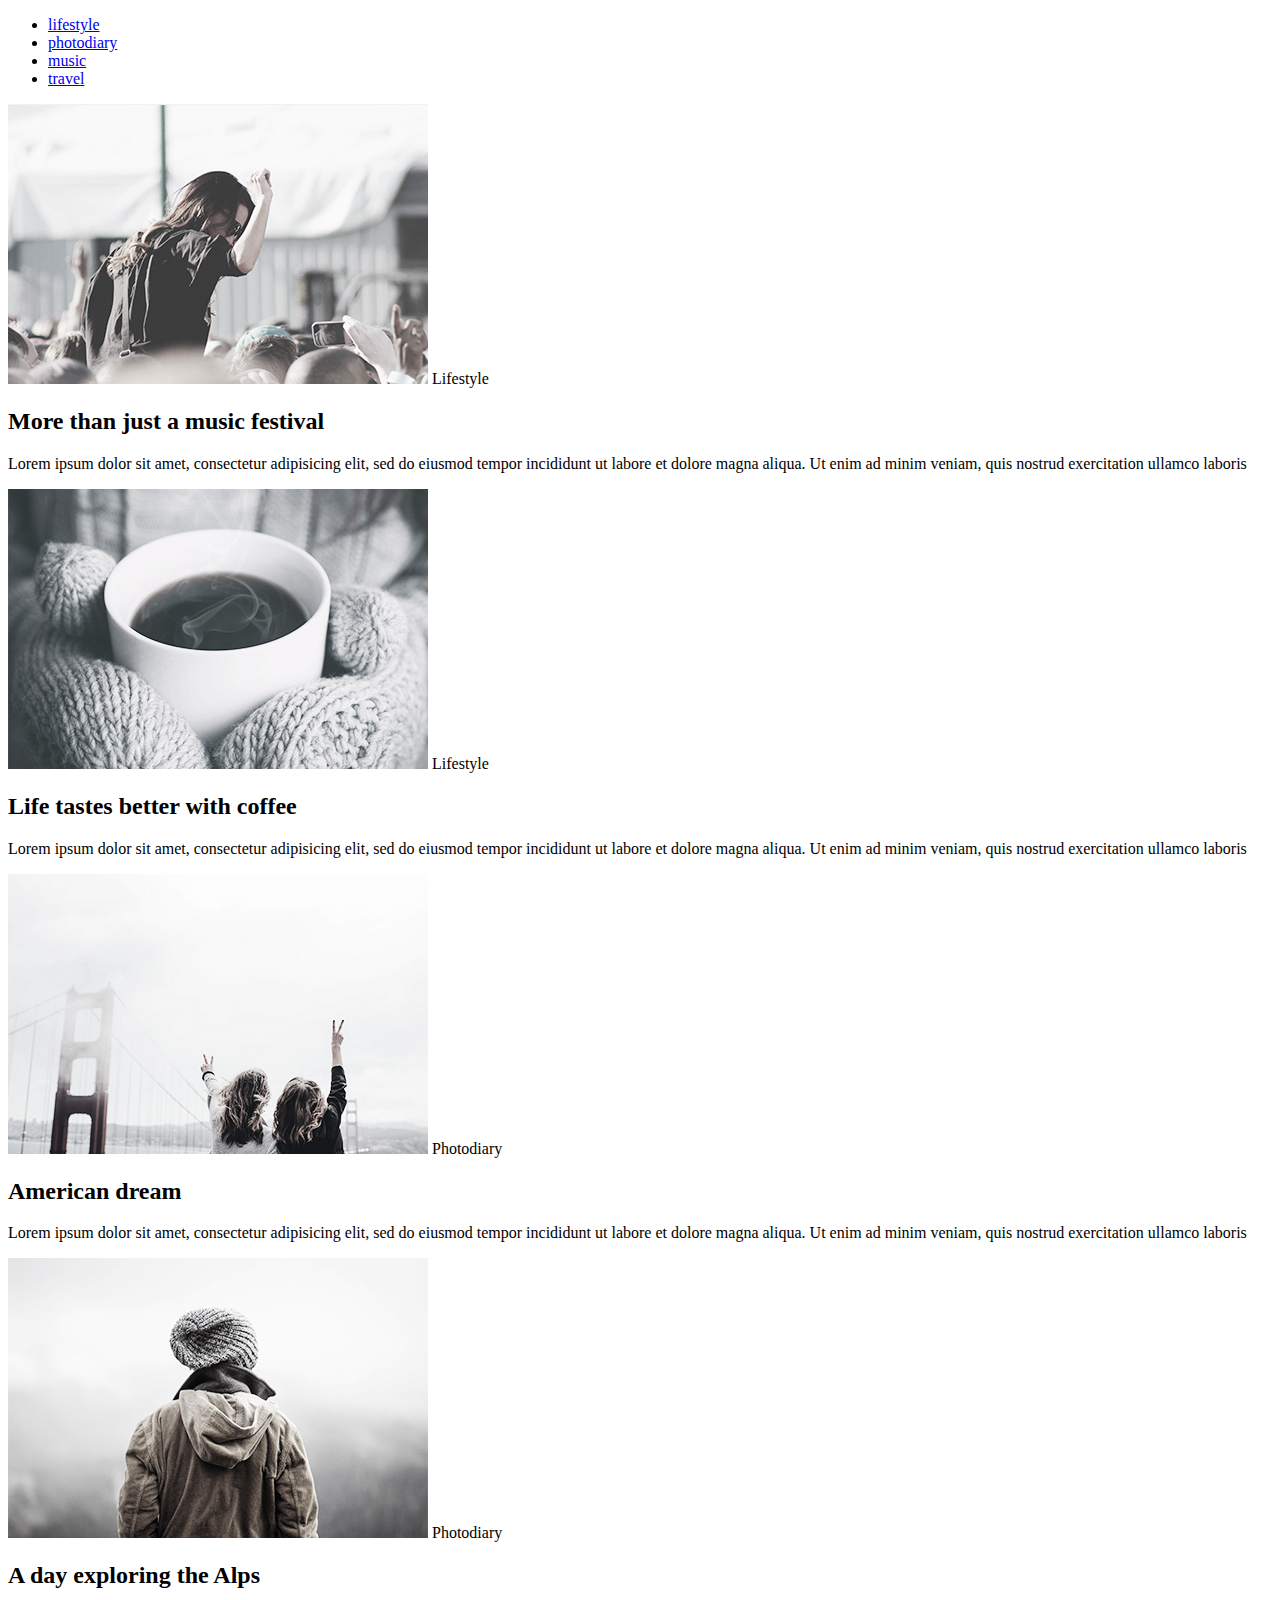
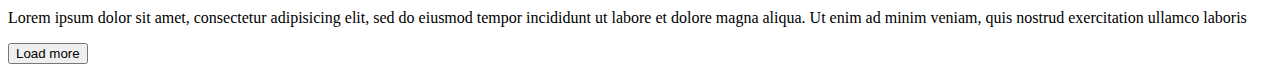
==== module-01/index.html @ 72f40b8f "init module 1" ====
<!DOCTYPE html>
<html lang="en">

<head>
  <meta charset="UTF-8">
  <meta name="viewport" content="width=device-width, initial-scale=1.0">
  <title>Homework-01</title>
</head>

<body>
  <header>
    <nav>
      <ul>
        <li>
          <a href="#">lifestyle</a>
        </li>
        <li>
          <a href="#">photodiary</a>
        </li>
        <li>
          <a href="#">music</a>
        </li>
        <li>
          <a href="#">travel</a>
        </li>
      </ul>
    </nav>
  </header>
  <main>
    <section>
      <article>
        <img src="img/festival.jpg" alt="Music festival" width="420" height="280">
        <span>Lifestyle</span>
        <h2>More than just a music festival</h2>
        <p>Lorem ipsum dolor sit amet, consectetur adipisicing elit, sed do eiusmod tempor incididunt ut labore et
          dolore magna aliqua. Ut enim ad minim veniam, quis nostrud exercitation ullamco laboris</p>
      </article>
      <article>
        <img src="img/coffee.jpg" alt="Coffee" width="420" height="280">
        <span>Lifestyle</span>
        <h2>Life tastes better with coffee</h2>
        <p>Lorem ipsum dolor sit amet, consectetur adipisicing elit, sed do eiusmod tempor incididunt ut labore et
          dolore magna aliqua. Ut enim ad minim veniam, quis nostrud exercitation ullamco laboris</p>
      </article>
      <article>
        <img src="img/dream.jpg" alt="American dream" width="420" height="280">
        <span>Photodiary</span>
        <h2>American dream</h2>
        <p>Lorem ipsum dolor sit amet, consectetur adipisicing elit, sed do eiusmod tempor incididunt ut labore et
          dolore magna aliqua. Ut enim ad minim veniam, quis nostrud exercitation ullamco laboris</p>
      </article>
      <article>
        <img src="img/exploring.jpg" alt="Exploring the Alps" width="420" height="280">
        <span>Photodiary</span>
        <h2>A day exploring the Alps</h2>
        <p>Lorem ipsum dolor sit amet, consectetur adipisicing elit, sed do eiusmod tempor incididunt ut labore et
          dolore magna aliqua. Ut enim ad minim veniam, quis nostrud exercitation ullamco laboris</p>
      </article>
    </section>
    <button>Load more</button>
  </main>
</body>

</html>
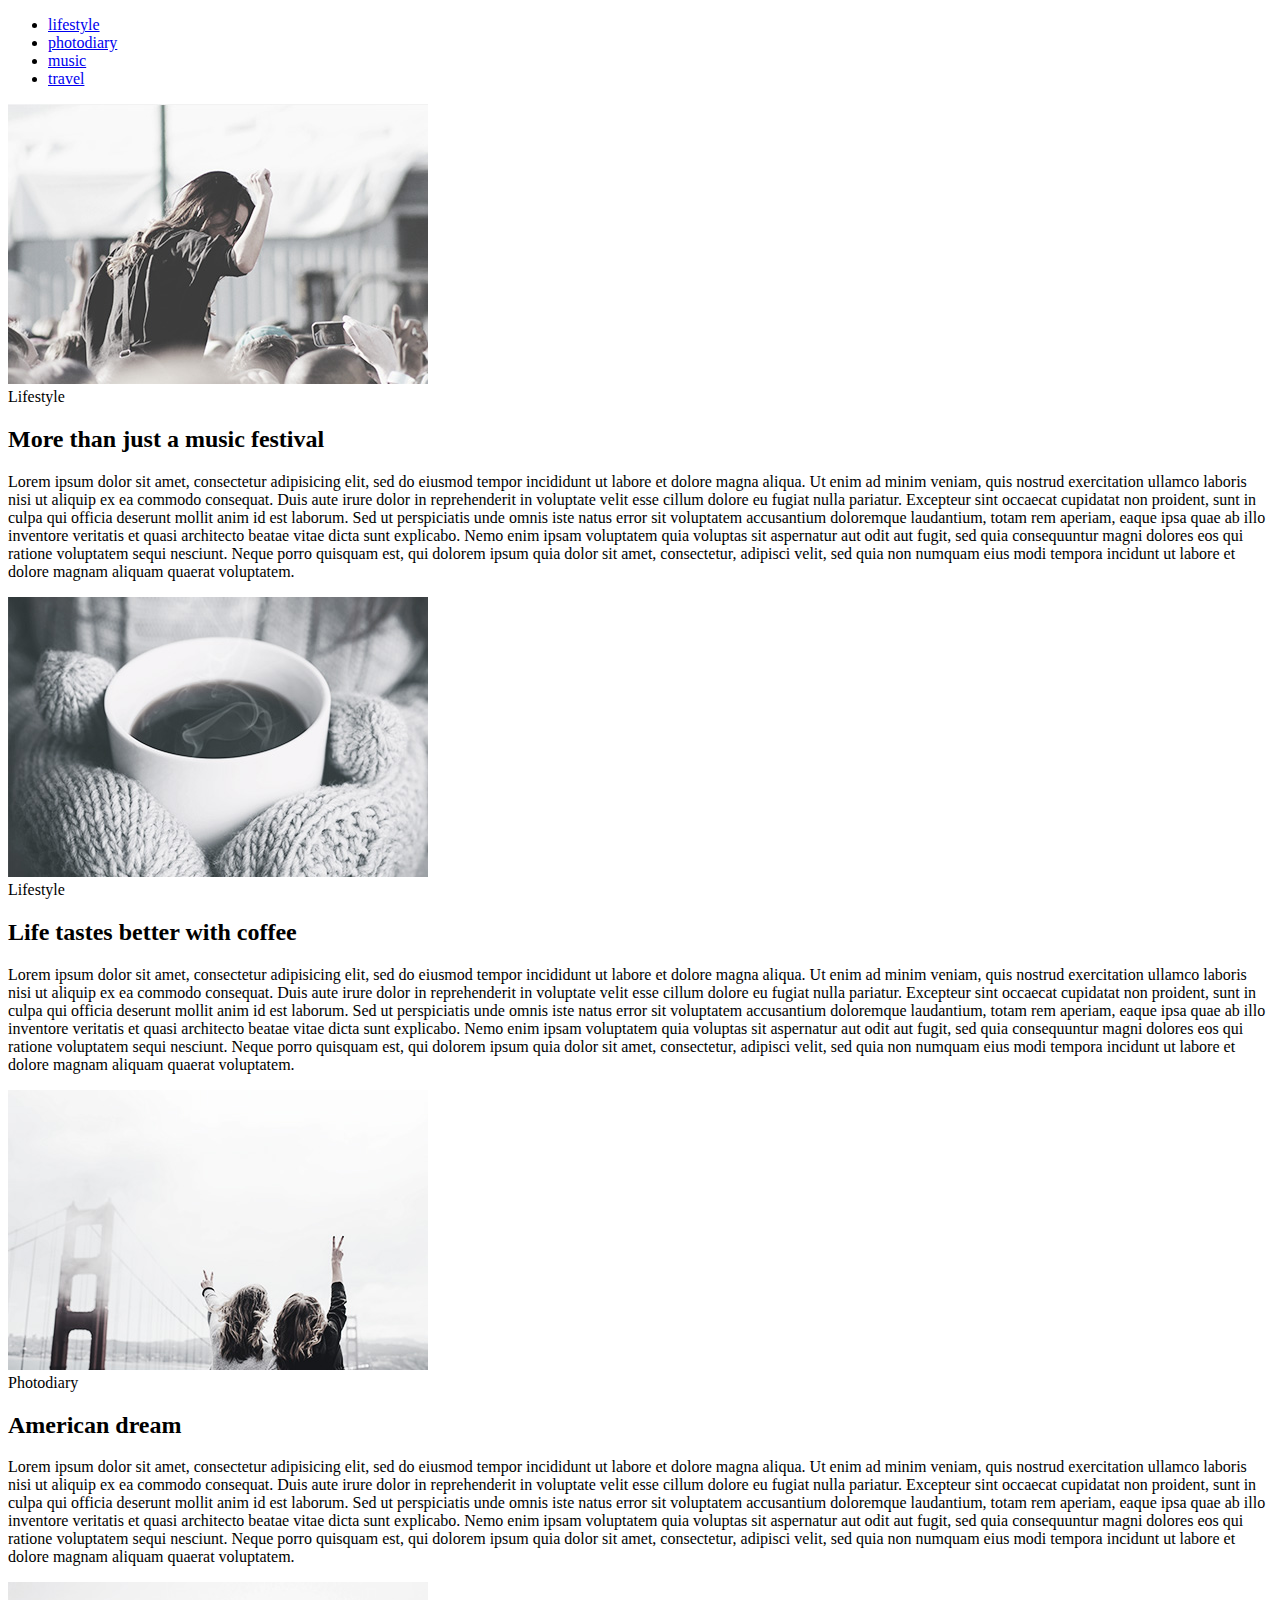
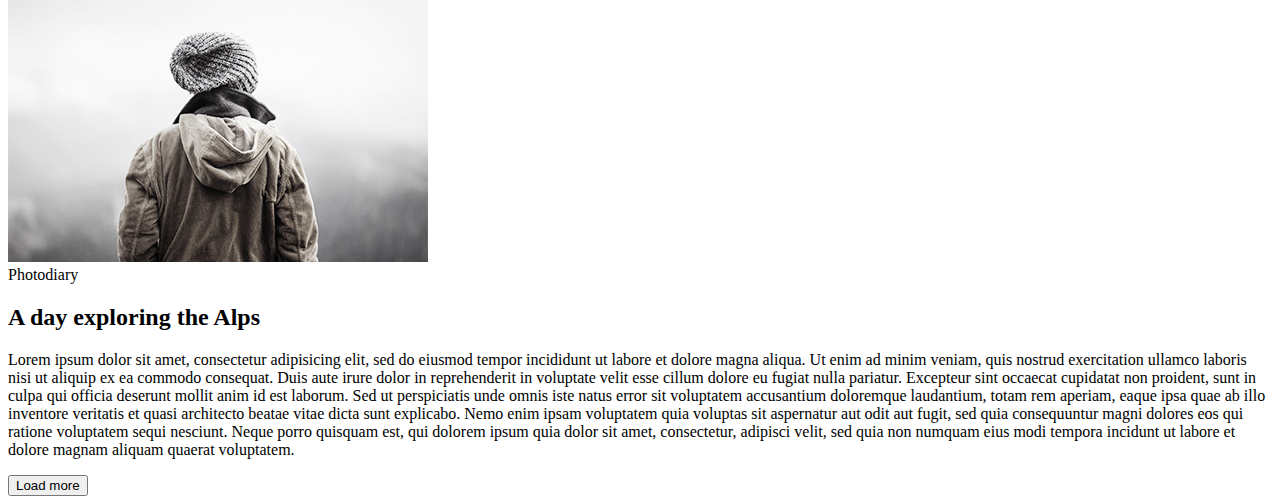
==== commit fe7fce6e: "edit hw-1" ====
--- a/module-01/index.html
+++ b/module-01/index.html
@@ -30,31 +30,63 @@
     <section>
       <article>
         <img src="img/festival.jpg" alt="Music festival" width="420" height="280">
-        <span>Lifestyle</span>
+        <div>Lifestyle</div>
         <h2>More than just a music festival</h2>
         <p>Lorem ipsum dolor sit amet, consectetur adipisicing elit, sed do eiusmod tempor incididunt ut labore et
-          dolore magna aliqua. Ut enim ad minim veniam, quis nostrud exercitation ullamco laboris</p>
+          dolore magna aliqua. Ut enim ad minim veniam, quis nostrud exercitation ullamco laboris nisi ut aliquip ex ea
+          commodo consequat. Duis aute irure dolor in reprehenderit in voluptate velit esse cillum dolore eu fugiat
+          nulla pariatur. Excepteur sint occaecat cupidatat non proident, sunt in culpa qui officia deserunt mollit anim
+          id est laborum. Sed ut perspiciatis unde omnis iste natus error sit voluptatem accusantium doloremque
+          laudantium, totam rem aperiam, eaque ipsa quae ab illo inventore veritatis et quasi architecto beatae vitae
+          dicta sunt explicabo. Nemo enim ipsam voluptatem quia voluptas sit aspernatur aut odit aut fugit, sed quia
+          consequuntur magni dolores eos qui ratione voluptatem sequi nesciunt. Neque porro quisquam est, qui dolorem
+          ipsum quia dolor sit amet, consectetur, adipisci velit, sed quia non numquam eius modi tempora incidunt ut
+          labore et dolore magnam aliquam quaerat voluptatem.</p>
       </article>
       <article>
         <img src="img/coffee.jpg" alt="Coffee" width="420" height="280">
-        <span>Lifestyle</span>
+        <div>Lifestyle</div>
         <h2>Life tastes better with coffee</h2>
         <p>Lorem ipsum dolor sit amet, consectetur adipisicing elit, sed do eiusmod tempor incididunt ut labore et
-          dolore magna aliqua. Ut enim ad minim veniam, quis nostrud exercitation ullamco laboris</p>
+          dolore magna aliqua. Ut enim ad minim veniam, quis nostrud exercitation ullamco laboris nisi ut aliquip ex ea
+          commodo consequat. Duis aute irure dolor in reprehenderit in voluptate velit esse cillum dolore eu fugiat
+          nulla pariatur. Excepteur sint occaecat cupidatat non proident, sunt in culpa qui officia deserunt mollit anim
+          id est laborum. Sed ut perspiciatis unde omnis iste natus error sit voluptatem accusantium doloremque
+          laudantium, totam rem aperiam, eaque ipsa quae ab illo inventore veritatis et quasi architecto beatae vitae
+          dicta sunt explicabo. Nemo enim ipsam voluptatem quia voluptas sit aspernatur aut odit aut fugit, sed quia
+          consequuntur magni dolores eos qui ratione voluptatem sequi nesciunt. Neque porro quisquam est, qui dolorem
+          ipsum quia dolor sit amet, consectetur, adipisci velit, sed quia non numquam eius modi tempora incidunt ut
+          labore et dolore magnam aliquam quaerat voluptatem.</p>
       </article>
       <article>
         <img src="img/dream.jpg" alt="American dream" width="420" height="280">
-        <span>Photodiary</span>
+        <div>Photodiary</div>
         <h2>American dream</h2>
         <p>Lorem ipsum dolor sit amet, consectetur adipisicing elit, sed do eiusmod tempor incididunt ut labore et
-          dolore magna aliqua. Ut enim ad minim veniam, quis nostrud exercitation ullamco laboris</p>
+          dolore magna aliqua. Ut enim ad minim veniam, quis nostrud exercitation ullamco laboris nisi ut aliquip ex ea
+          commodo consequat. Duis aute irure dolor in reprehenderit in voluptate velit esse cillum dolore eu fugiat
+          nulla pariatur. Excepteur sint occaecat cupidatat non proident, sunt in culpa qui officia deserunt mollit anim
+          id est laborum. Sed ut perspiciatis unde omnis iste natus error sit voluptatem accusantium doloremque
+          laudantium, totam rem aperiam, eaque ipsa quae ab illo inventore veritatis et quasi architecto beatae vitae
+          dicta sunt explicabo. Nemo enim ipsam voluptatem quia voluptas sit aspernatur aut odit aut fugit, sed quia
+          consequuntur magni dolores eos qui ratione voluptatem sequi nesciunt. Neque porro quisquam est, qui dolorem
+          ipsum quia dolor sit amet, consectetur, adipisci velit, sed quia non numquam eius modi tempora incidunt ut
+          labore et dolore magnam aliquam quaerat voluptatem.</p>
       </article>
       <article>
         <img src="img/exploring.jpg" alt="Exploring the Alps" width="420" height="280">
-        <span>Photodiary</span>
+        <div>Photodiary</div>
         <h2>A day exploring the Alps</h2>
         <p>Lorem ipsum dolor sit amet, consectetur adipisicing elit, sed do eiusmod tempor incididunt ut labore et
-          dolore magna aliqua. Ut enim ad minim veniam, quis nostrud exercitation ullamco laboris</p>
+          dolore magna aliqua. Ut enim ad minim veniam, quis nostrud exercitation ullamco laboris nisi ut aliquip ex ea
+          commodo consequat. Duis aute irure dolor in reprehenderit in voluptate velit esse cillum dolore eu fugiat
+          nulla pariatur. Excepteur sint occaecat cupidatat non proident, sunt in culpa qui officia deserunt mollit anim
+          id est laborum. Sed ut perspiciatis unde omnis iste natus error sit voluptatem accusantium doloremque
+          laudantium, totam rem aperiam, eaque ipsa quae ab illo inventore veritatis et quasi architecto beatae vitae
+          dicta sunt explicabo. Nemo enim ipsam voluptatem quia voluptas sit aspernatur aut odit aut fugit, sed quia
+          consequuntur magni dolores eos qui ratione voluptatem sequi nesciunt. Neque porro quisquam est, qui dolorem
+          ipsum quia dolor sit amet, consectetur, adipisci velit, sed quia non numquam eius modi tempora incidunt ut
+          labore et dolore magnam aliquam quaerat voluptatem.</p>
       </article>
     </section>
     <button>Load more</button>
